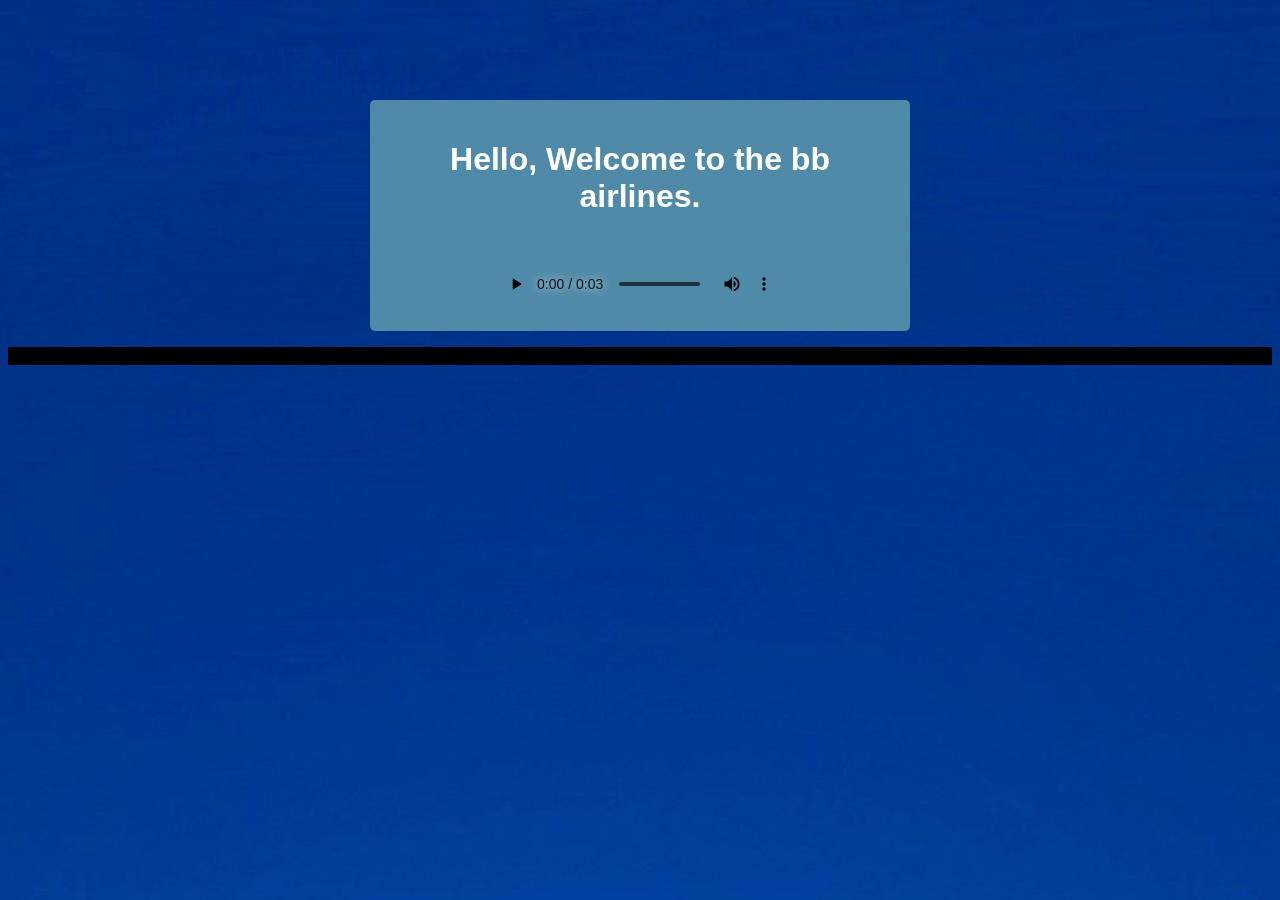
==== extra-pages/bb-airlines/index.html @ a7073b2b "airlines" ====
<!DOCTYPE html>
<html lang="en">
<head>
    <meta charset="UTF-8">
    <meta name="viewport" content="width=device-width, initial-scale=1.0">
    <link rel="stylesheet" href="styles.css" />
    <title>BB Airlines</title>
</head>
<body>
    <div class="container">
        <main>
            <h1>Hello, Welcome to the bb airlines.</h1>
            <img src="https://i.pinimg.com/originals/4d/76/af/4d76aff8e0ad2fa938634bb4f8bdafe9.jpg" alt=""/>
            <audio controls>
                <source src="./assets/sounds/hello.mp3" type="audio/mp3"/>
            </audio>
        </main>
    </div>
</body>
<footer>
    <div>
        <p>All rights reserved, 2026</p>
    </div>
</footer>
</html>
---- extra-pages/bb-airlines/styles.css ----
body {
    background-image: url("./assets/aircraft-bg.jpg");
    background-size: cover;
    background-position:top;
    background-repeat: no-repeat;
    background-color: blue;
    font-family: Arial, Helvetica, sans-serif;
}

.container {
    margin-top: 100px;
    width: 80%;
    margin-right: auto;
    margin-left: auto;
    max-width: 500px;
    background-color: #4F8BA8;
    color: white;
    padding: 20px;
    border-color: inherit;
    border-radius: 5px;
}

h1 {
    text-align: center;
}

img {
    display: block;
    width: 60%;
    max-width: 300px;
    margin-left: auto;
    margin-right: auto;
}

audio {
    margin-top: 20px;
    display: block;
    margin-right: auto;
    margin-left: auto;
}

audio::-webkit-media-controls-enclosure{
    background-color: #4F8BA8;
}


/*FOOTER*/
footer div {
    background-color:black;
    text-align: center;
    display: block;
    margin-right: auto;
    margin-left: auto;
}
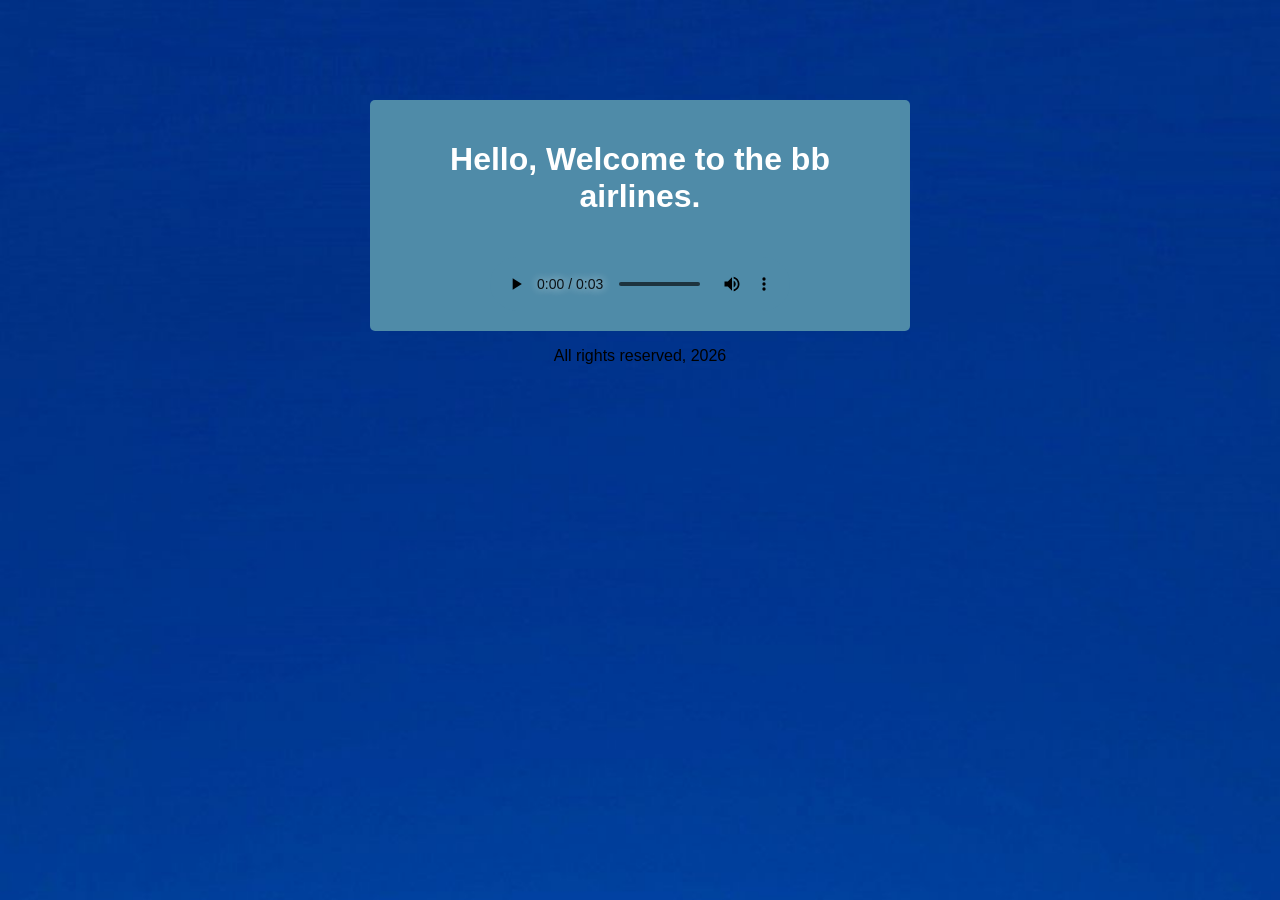
==== commit 2bd16f05: "airlines" ====
--- a/extra-pages/bb-airlines/index.html
+++ b/extra-pages/bb-airlines/index.html
@@ -11,11 +11,14 @@
         <main>
             <h1>Hello, Welcome to the bb airlines.</h1>
             <img src="https://i.pinimg.com/originals/4d/76/af/4d76aff8e0ad2fa938634bb4f8bdafe9.jpg" alt=""/>
-            <audio controls>
-                <source src="./assets/sounds/hello.mp3" type="audio/mp3"/>
+            <audio id="helloAudio" controls>
+                <source src="./assets/sounds/hello_alt2.mp3" type="audio/mp3"/>
             </audio>
         </main>
     </div>
+    <script>
+        document.getElementById("helloAudio").volume = 0.3;
+    </script>
 </body>
 <footer>
     <div>
--- a/extra-pages/bb-airlines/styles.css
+++ b/extra-pages/bb-airlines/styles.css
@@ -46,7 +46,7 @@
 
 /*FOOTER*/
 footer div {
-    background-color:black;
+    /*background-color:black;*/
     text-align: center;
     display: block;
     margin-right: auto;
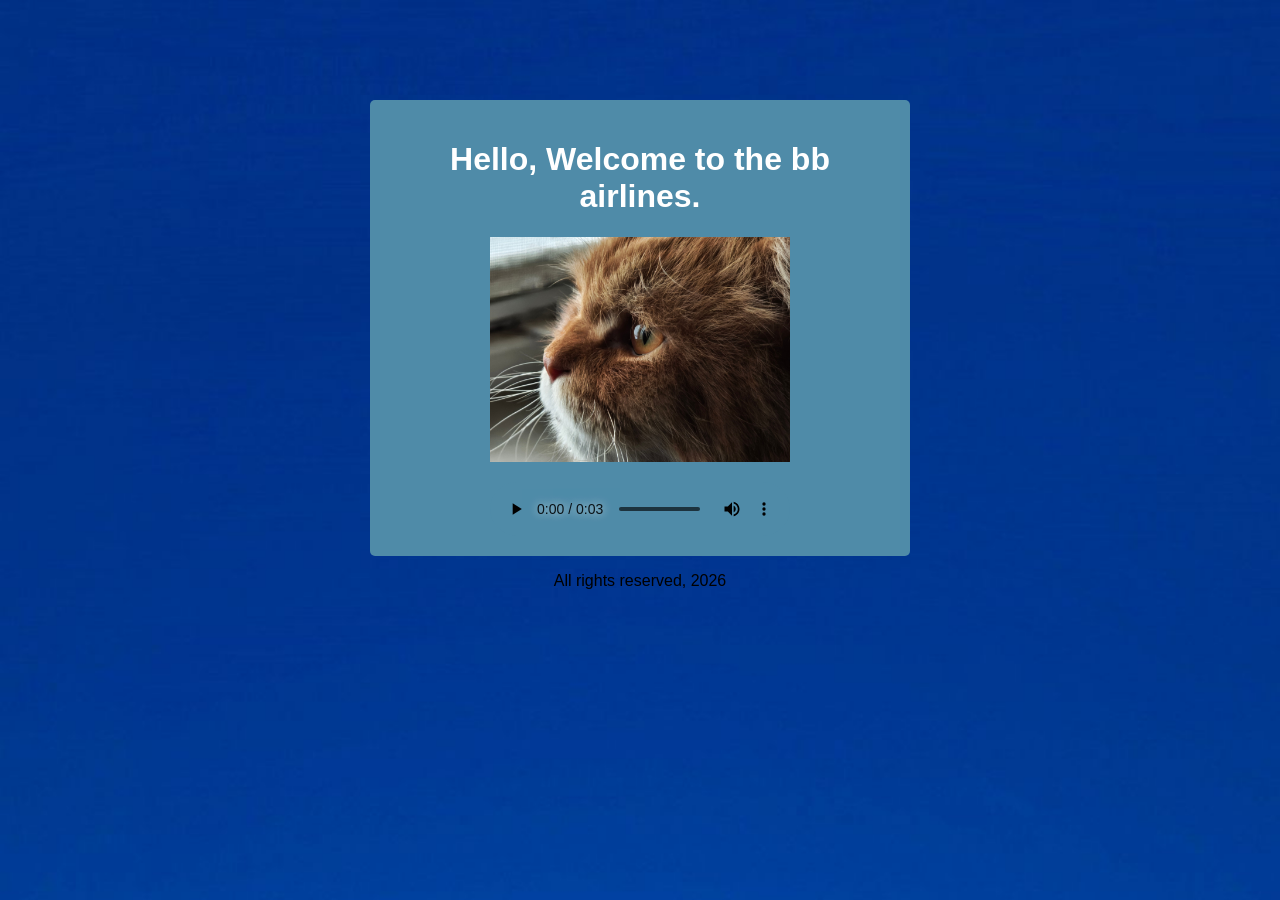
==== commit 9ca00f72: "airlines" ====
--- a/extra-pages/bb-airlines/index.html
+++ b/extra-pages/bb-airlines/index.html
@@ -7,10 +7,11 @@
     <title>BB Airlines</title>
 </head>
 <body>
+    <div></div>
     <div class="container">
         <main>
             <h1>Hello, Welcome to the bb airlines.</h1>
-            <img src="https://i.pinimg.com/originals/4d/76/af/4d76aff8e0ad2fa938634bb4f8bdafe9.jpg" alt=""/>
+            <img src="./assets/cat-pilot.jpg" alt=""/>
             <audio id="helloAudio" controls>
                 <source src="./assets/sounds/hello_alt2.mp3" type="audio/mp3"/>
             </audio>
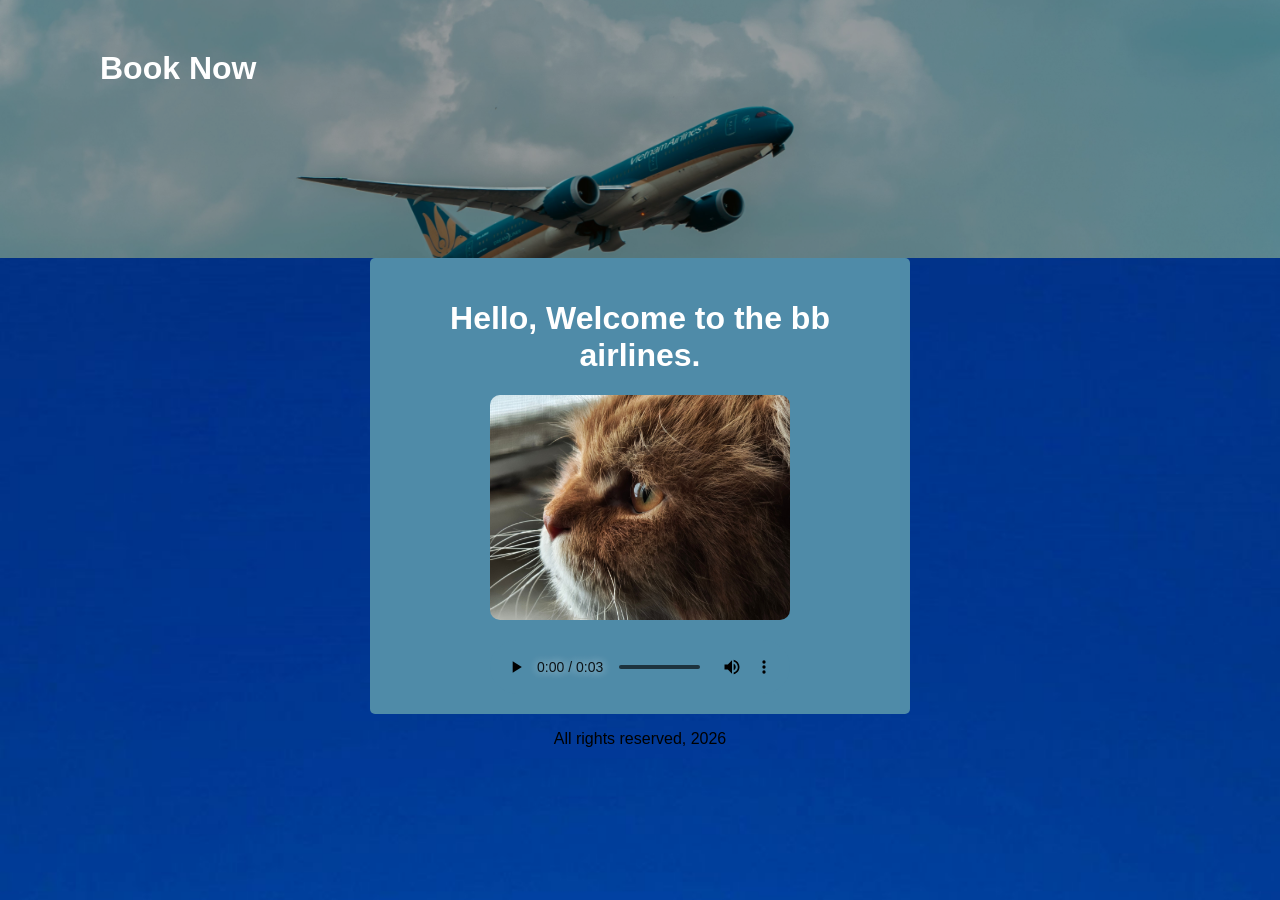
==== commit 5299a777: "airlines" ====
--- a/extra-pages/bb-airlines/index.html
+++ b/extra-pages/bb-airlines/index.html
@@ -7,7 +7,9 @@
     <title>BB Airlines</title>
 </head>
 <body>
-    <div></div>
+    <div class="hero">
+        <h1>Book Now</h1>
+    </div>
     <div class="container">
         <main>
             <h1>Hello, Welcome to the bb airlines.</h1>
--- a/extra-pages/bb-airlines/styles.css
+++ b/extra-pages/bb-airlines/styles.css
@@ -1,4 +1,8 @@
 body {
+    margin-top: 0;
+    margin-right: 0;
+    margin-left: 0;
+    margin-bottom: 0;
     background-image: url("./assets/aircraft-bg.jpg");
     background-size: cover;
     background-position:top;
@@ -7,8 +11,28 @@
     font-family: Arial, Helvetica, sans-serif;
 }
 
+.hero {
+    background-image: url(./assets/hero.jpg);
+    background-size: cover;
+    background-position: center;
+    background-repeat:no-repeat;
+    background-color: rgba(0,0,0,.3);
+    background-blend-mode: overlay;
+    margin-left: 0;
+    margin-right: 0;
+    padding-bottom: 150px;
+    padding-top: 50px;
+}
+
+.hero h1 {
+    margin-top: 0;
+    margin-right: auto;
+    margin-left: 100px;
+    text-align: start;
+    color: white;
+}
+
 .container {
-    margin-top: 100px;
     width: 80%;
     margin-right: auto;
     margin-left: auto;
@@ -30,6 +54,8 @@
     max-width: 300px;
     margin-left: auto;
     margin-right: auto;
+    border-color: #4F8BA8;
+    border-radius: 10px;
 }
 
 audio {
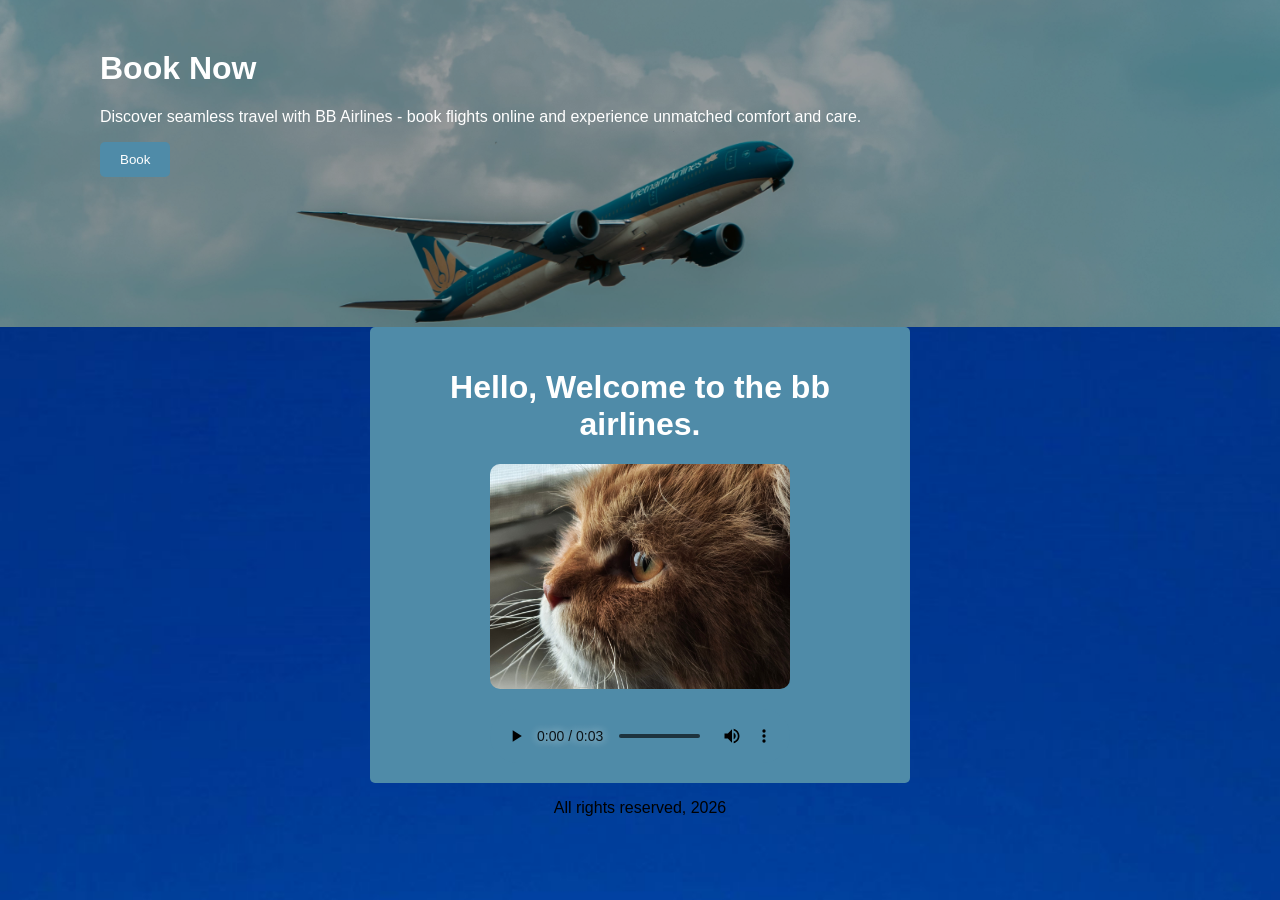
==== commit 4c1f960b: "airlines" ====
--- a/extra-pages/bb-airlines/index.html
+++ b/extra-pages/bb-airlines/index.html
@@ -9,6 +9,11 @@
 <body>
     <div class="hero">
         <h1>Book Now</h1>
+        
+        <p>Discover seamless travel with BB Airlines -
+            book flights online and experience unmatched
+            comfort and care.</p>
+            <button src="./../business-card/index.html">Book</button>
     </div>
     <div class="container">
         <main>
--- a/extra-pages/bb-airlines/styles.css
+++ b/extra-pages/bb-airlines/styles.css
@@ -24,12 +24,34 @@
     padding-top: 50px;
 }
 
-.hero h1 {
+.hero h1, .hero p {
     margin-top: 0;
     margin-right: auto;
     margin-left: 100px;
     text-align: start;
     color: white;
+}
+
+.hero button {
+    margin-top: 0;
+    margin-right: auto;
+    margin-left: 100px;
+    text-align: start;
+    color: white;
+    background-color: #4F8BA8;
+    border: #4F8BA8;
+    border-radius: 5px;
+    padding-right: 20px;
+    padding-left: 20px;
+    padding-bottom: 10px;
+    padding-top: 10px;
+    transition: background-color 0.3s ease-in-out;
+
+}
+
+.hero button:hover {
+    cursor: pointer;
+    background-color: #6eabc9;
 }
 
 .container {
